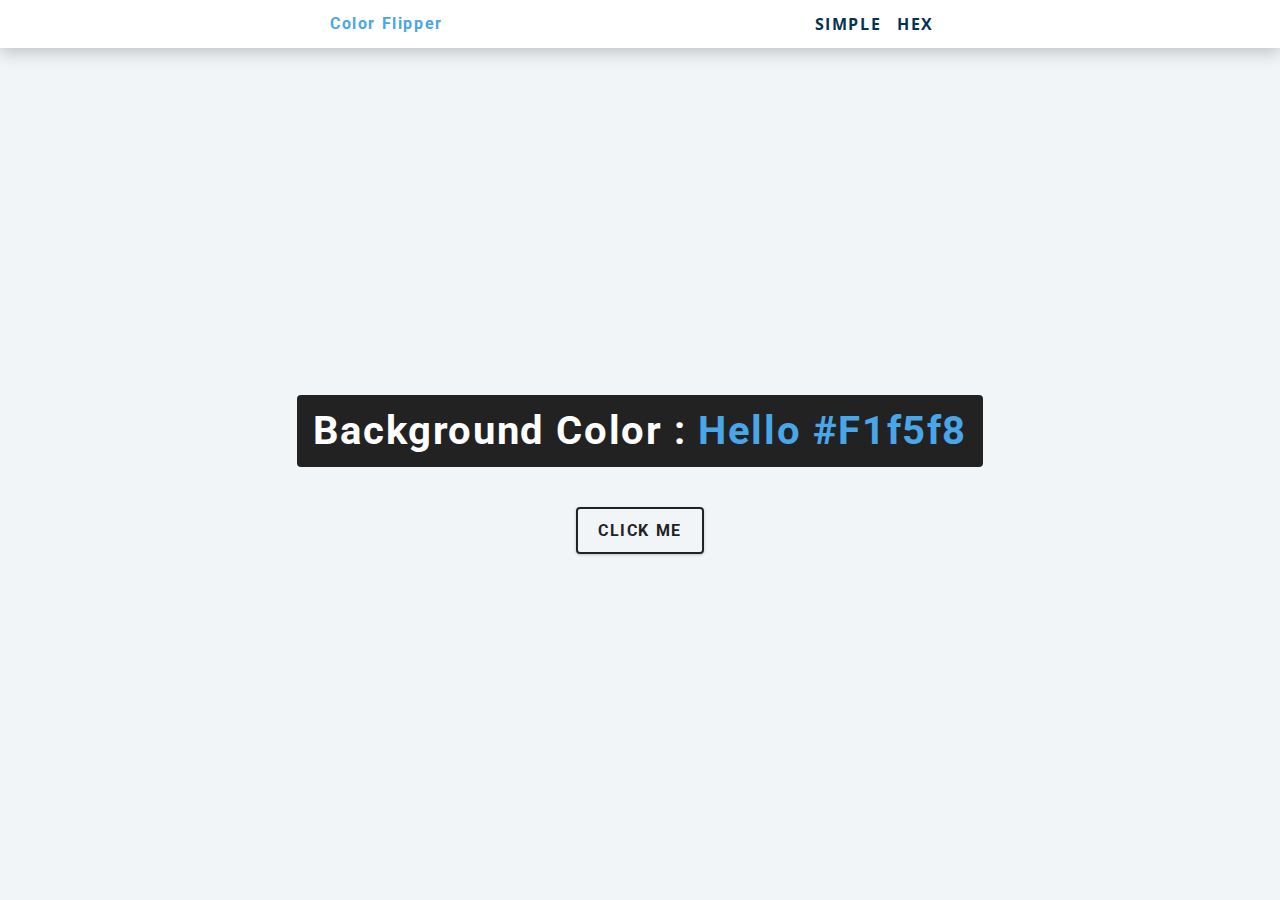
==== hex.html @ 75da498d "Add hex file" ====
<!DOCTYPE html>
<html lang="en">
  <head>
    <meta charset="UTF-8" />
    <meta name="viewport" content="width=device-width, initial-scale=1.0" />
    <title>Color Flipper || Hex</title>

    <!-- styles -->
    <link rel="stylesheet" href="assets/css/style.css">
    <style>

        /* GitHub */
        /* CSS selects by ID to override default style (loaded earlier: higher priority) */
        .repository-content > div #gitpod-btn-container.gitpod-file-btn,
        .file-navigation #gitpod-btn-container {
            margin-left: 6px;
        }
        /* Handle New Repository */
        .repository-content > div #gitpod-btn-container.gitpod-file-btn,
        .TableObject #gitpod-btn-container {
            margin-left: 0px;
            margin-right: 8px;
        }
        
        .no-container {
            margin-bottom: 10px;
            display: flex;
            justify-content: flex-end;
        }
        
        /* Bitbucket */
        #commit-header .commit-actions {
            width: 305px;
        }
        
        .bitbucket-button {
            background: rgba(9, 30, 66, 0.04);
            border: none;
            outline: 0;
            height: 2.28571429em;
            line-height: 1.57142857em;
            box-sizing: border-box;
            border-radius: 3.01px;
            cursor: pointer;
            display: inline-block;
            margin: 0 4px;
            padding: 4px 10px;
            vertical-align: baseline;
            white-space: nowrap;
        }
        
        .bitbucket-button:hover {
            background: rgba(9, 30, 66, 0.08);
        }
        
        .bitbucket-button a, .aui-button a {
            text-decoration: none;
            color: #42526e !important;
            font-family: inherit;
            font-size: 14px;
            font-variant: normal;
            font-weight: 500;
        }
        
        .bitbucket-button a:focus {
            outline: none;
        }</style>
  </head>

  <body>
    <nav>
        <div class="nav-center">
            <h4>color Flipper</h4>
            <ul class="nav-links">
                <li> <a href="index.html">SIMPLE</a></li>
                <li> <a href="hex.html"> HEX </a></li>
            </ul>
        </div>

    </nav>
    <main>
      <div class="container">
        <h2>Background Color : <span class="color">hello #f1f5f8</span></h2>
        <button class="btn btn-hero" id="btn">click me</button>
      </div>
    </main>
    <!-- javascript -->
    <script src="hex.js"></script>
  </body>
</html>
---- assets/css/style.css ----
/*
=============== 
Fonts
===============
*/
@import url("https://fonts.googleapis.com/css?family=Open+Sans|Roboto:400,700&display=swap");

/*
=============== 
Variables
===============
*/

:root {
  /* dark shades of primary color*/
  --clr-primary-1: hsl(205, 86%, 17%);
  --clr-primary-2: hsl(205, 77%, 27%);
  --clr-primary-3: hsl(205, 72%, 37%);
  --clr-primary-4: hsl(205, 63%, 48%);
  /* primary/main color */
  --clr-primary-5: hsl(205, 78%, 60%);
  /* lighter shades of primary color */
  --clr-primary-6: hsl(205, 89%, 70%);
  --clr-primary-7: hsl(205, 90%, 76%);
  --clr-primary-8: hsl(205, 86%, 81%);
  --clr-primary-9: hsl(205, 90%, 88%);
  --clr-primary-10: hsl(205, 100%, 96%);
  /* darkest grey - used for headings */
  --clr-grey-1: hsl(209, 61%, 16%);
  --clr-grey-2: hsl(211, 39%, 23%);
  --clr-grey-3: hsl(209, 34%, 30%);
  --clr-grey-4: hsl(209, 28%, 39%);
  /* grey used for paragraphs */
  --clr-grey-5: hsl(210, 22%, 49%);
  --clr-grey-6: hsl(209, 23%, 60%);
  --clr-grey-7: hsl(211, 27%, 70%);
  --clr-grey-8: hsl(210, 31%, 80%);
  --clr-grey-9: hsl(212, 33%, 89%);
  --clr-grey-10: hsl(210, 36%, 96%);
  --clr-white: #fff;
  --clr-red-dark: hsl(360, 67%, 44%);
  --clr-red-light: hsl(360, 71%, 66%);
  --clr-green-dark: hsl(125, 67%, 44%);
  --clr-green-light: hsl(125, 71%, 66%);
  --clr-black: #222;
  --ff-primary: "Roboto", sans-serif;
  --ff-secondary: "Open Sans", sans-serif;
  --transition: all 0.3s linear;
  --spacing: 0.1rem;
  --radius: 0.25rem;
  --light-shadow: 0 5px 15px rgba(0, 0, 0, 0.1);
  --dark-shadow: 0 5px 15px rgba(0, 0, 0, 0.2);
  --max-width: 1170px;
  --fixed-width: 620px;
}
/*
=============== 
Global Styles
===============
*/

*,
::after,
::before {
  margin: 0;
  padding: 0;
  box-sizing: border-box;
}
body {
  font-family: var(--ff-secondary);
  background: var(--clr-grey-10);
  color: var(--clr-grey-1);
  line-height: 1.5;
  font-size: 0.875rem;
}
ul {
  list-style-type: none;
}
a {
  text-decoration: none;
}
h1,
h2,
h3,
h4 {
  letter-spacing: var(--spacing);
  text-transform: capitalize;
  line-height: 1.25;
  margin-bottom: 0.75rem;
  font-family: var(--ff-primary);
}
h1 {
  font-size: 3rem;
}
h2 {
  font-size: 2rem;
}
h3 {
  font-size: 1.25rem;
}
h4 {
  font-size: 0.875rem;
}
p {
  margin-bottom: 1.25rem;
  color: var(--clr-grey-5);
}
@media screen and (min-width: 800px) {
  h1 {
    font-size: 4rem;
  }
  h2 {
    font-size: 2.5rem;
  }
  h3 {
    font-size: 1.75rem;
  }
  h4 {
    font-size: 1rem;
  }
  body {
    font-size: 1rem;
  }
  h1,
  h2,
  h3,
  h4 {
    line-height: 1;
  }
}
/*  global classes */

/* section */
.section {
  padding: 5rem 0;
}

.section-center {
  width: 90vw;
  margin: 0 auto;
  max-width: 1170px;
}
@media screen and (min-width: 992px) {
  .section-center {
    width: 95vw;
  }
}
main {
  min-height: 100vh;
  display: grid;
  place-items: center;
}

/*
=============== 
Nav
===============
*/
nav {
  background: var(--clr-white);
  height: 3rem;
  display: grid;
  align-items: center;
  box-shadow: var(--dark-shadow);
}
.nav-center {
  width: 90vw;
  max-width: var(--fixed-width);
  margin: 0 auto;
  display: flex;
  align-items: center;
  justify-content: space-between;
}
.nav-center h4 {
  margin-bottom: 0;
  color: var(--clr-primary-5);
}
.nav-links {
  display: flex;
}
nav a {
  text-transform: capitalize;
  font-weight: 700;
  font-size: 1rem;
  color: var(--clr-primary-1);
  letter-spacing: var(--spacing);
  margin-right: 1rem;
}
nav a:hover {
  color: var(--clr-primary-5);
}
/*
=============== 
Container
===============
*/
main {
  min-height: calc(100vh - 3rem);
  display: grid;
  place-items: center;
}
.container {
  text-align: center;
}
.container h2 {
  background: var(--clr-black);
  color: var(--clr-white);
  padding: 1rem;
  border-radius: var(--radius);
  margin-bottom: 2.5rem;
}
.color {
  color: var(--clr-primary-5);
}
.btn-hero {
  font-family: var(--ff-primary);
  text-transform: uppercase;
  background: transparent;
  color: var(--clr-black);
  letter-spacing: var(--spacing);
  display: inline-block;
  font-weight: 700;
  transition: var(--transition);
  border: 2px solid var(--clr-black);
  cursor: pointer;
  box-shadow: 0 1px 3px rgba(0, 0, 0, 0.2);
  border-radius: var(--radius);
  font-size: 1rem;
  padding: 0.75rem 1.25rem;
}
.btn-hero:hover {
  color: var(--clr-white);
  background: var(--clr-black);
}
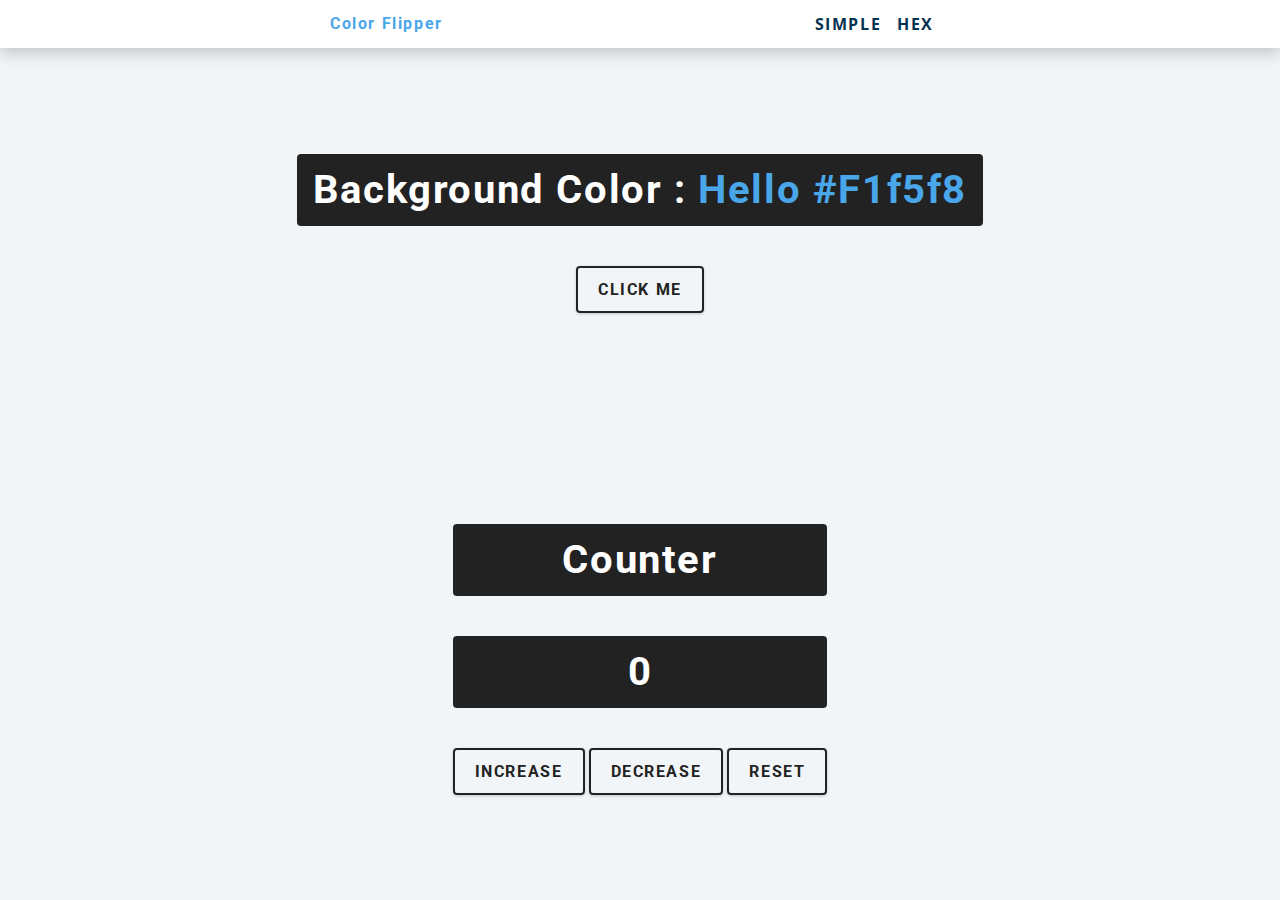
==== commit eb2ca48f: "Add code for the counter" ====
--- a/hex.html
+++ b/hex.html
@@ -83,6 +83,14 @@
         <h2>Background Color : <span class="color">hello #f1f5f8</span></h2>
         <button class="btn btn-hero" id="btn">click me</button>
       </div>
+      <div class="container">
+        <h2>Counter</h2>
+        <h2><span class="value">0</span></h2>
+        <button class="btn btn-hero">Increase</button>
+        <button class="btn btn-hero">Decrease</button>
+        <button class="btn btn-hero">Reset</button>
+        
+      </div>
     </main>
     <!-- javascript -->
     <script src="hex.js"></script>
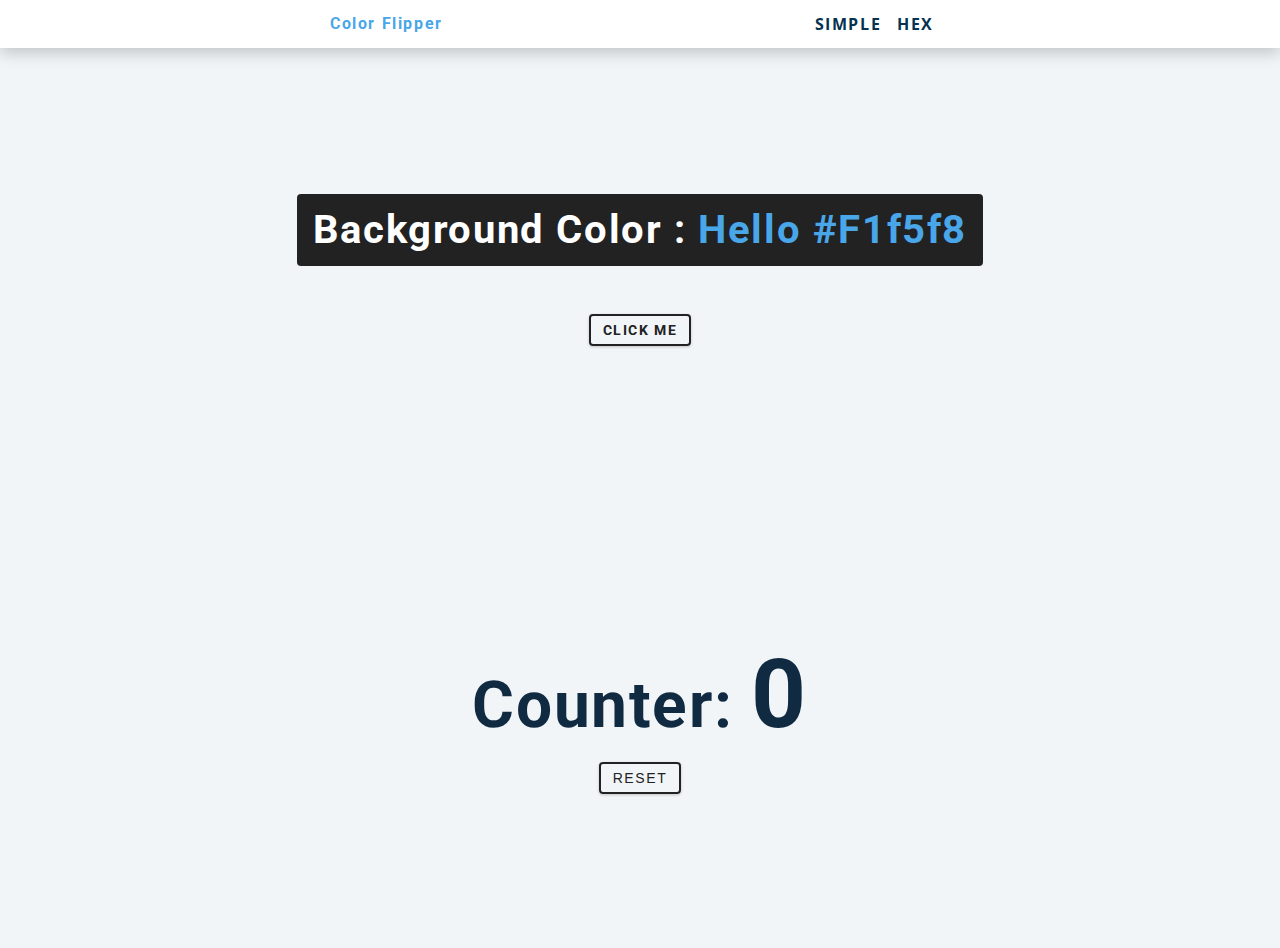
==== commit 16f08923: "Add code for counter" ====
--- a/hex.html
+++ b/hex.html
@@ -84,15 +84,17 @@
         <button class="btn btn-hero" id="btn">click me</button>
       </div>
       <div class="container">
-        <h2>Counter</h2>
-        <h2><span class="value">0</span></h2>
-        <button class="btn btn-hero">Increase</button>
-        <button class="btn btn-hero">Decrease</button>
-        <button class="btn btn-hero">Reset</button>
-        
+        <h1>Counter:
+        <span id="value">0</span> </h1>
+        <div class="button-container">
+         
+          <button class="btn reset">reset</button>
+          
+        </div>
       </div>
     </main>
     <!-- javascript -->
-    <script src="hex.js"></script>
+    <script src="assets/js/hex.js"></script>
+    <script src="assets/js/count.js"></script>
   </body>
 </html>--- a/assets/css/style.css
+++ b/assets/css/style.css
@@ -231,4 +231,195 @@
 .btn-hero:hover {
   color: var(--clr-white);
   background: var(--clr-black);
+}
+
+/*
+=============== 
+Fonts
+===============
+*/
+@import url("https://fonts.googleapis.com/css?family=Open+Sans|Roboto:400,700&display=swap");
+
+/*
+=============== 
+Variables
+===============
+*/
+
+:root {
+  /* dark shades of primary color*/
+  --clr-primary-1: hsl(205, 86%, 17%);
+  --clr-primary-2: hsl(205, 77%, 27%);
+  --clr-primary-3: hsl(205, 72%, 37%);
+  --clr-primary-4: hsl(205, 63%, 48%);
+  /* primary/main color */
+  --clr-primary-5: hsl(205, 78%, 60%);
+  /* lighter shades of primary color */
+  --clr-primary-6: hsl(205, 89%, 70%);
+  --clr-primary-7: hsl(205, 90%, 76%);
+  --clr-primary-8: hsl(205, 86%, 81%);
+  --clr-primary-9: hsl(205, 90%, 88%);
+  --clr-primary-10: hsl(205, 100%, 96%);
+  /* darkest grey - used for headings */
+  --clr-grey-1: hsl(209, 61%, 16%);
+  --clr-grey-2: hsl(211, 39%, 23%);
+  --clr-grey-3: hsl(209, 34%, 30%);
+  --clr-grey-4: hsl(209, 28%, 39%);
+  /* grey used for paragraphs */
+  --clr-grey-5: hsl(210, 22%, 49%);
+  --clr-grey-6: hsl(209, 23%, 60%);
+  --clr-grey-7: hsl(211, 27%, 70%);
+  --clr-grey-8: hsl(210, 31%, 80%);
+  --clr-grey-9: hsl(212, 33%, 89%);
+  --clr-grey-10: hsl(210, 36%, 96%);
+  --clr-white: #fff;
+  --clr-red-dark: hsl(360, 67%, 44%);
+  --clr-red-light: hsl(360, 71%, 66%);
+  --clr-green-dark: hsl(125, 67%, 44%);
+  --clr-green-light: hsl(125, 71%, 66%);
+  --clr-black: #222;
+  --ff-primary: "Roboto", sans-serif;
+  --ff-secondary: "Open Sans", sans-serif;
+  --transition: all 0.3s linear;
+  --spacing: 0.1rem;
+  --radius: 0.25rem;
+  --light-shadow: 0 5px 15px rgba(0, 0, 0, 0.1);
+  --dark-shadow: 0 5px 15px rgba(0, 0, 0, 0.2);
+  --max-width: 1170px;
+  --fixed-width: 620px;
+}
+/*
+=============== 
+Global Styles
+===============
+*/
+
+*,
+::after,
+::before {
+  margin: 0;
+  padding: 0;
+  box-sizing: border-box;
+}
+body {
+  font-family: var(--ff-secondary);
+  background: var(--clr-grey-10);
+  color: var(--clr-grey-1);
+  line-height: 1.5;
+  font-size: 0.875rem;
+}
+ul {
+  list-style-type: none;
+}
+a {
+  text-decoration: none;
+}
+h1,
+h2,
+h3,
+h4 {
+  letter-spacing: var(--spacing);
+  text-transform: capitalize;
+  line-height: 1.25;
+  margin-bottom: 0.75rem;
+  font-family: var(--ff-primary);
+}
+h1 {
+  font-size: 3rem;
+}
+h2 {
+  font-size: 2rem;
+}
+h3 {
+  font-size: 1.25rem;
+}
+h4 {
+  font-size: 0.875rem;
+}
+p {
+  margin-bottom: 1.25rem;
+  color: var(--clr-grey-5);
+}
+@media screen and (min-width: 800px) {
+  h1 {
+    font-size: 4rem;
+  }
+  h2 {
+    font-size: 2.5rem;
+  }
+  h3 {
+    font-size: 1.75rem;
+  }
+  h4 {
+    font-size: 1rem;
+  }
+  body {
+    font-size: 1rem;
+  }
+  h1,
+  h2,
+  h3,
+  h4 {
+    line-height: 1;
+  }
+}
+/*  global classes */
+
+/* section */
+.section {
+  padding: 5rem 0;
+}
+
+.section-center {
+  width: 90vw;
+  margin: 0 auto;
+  max-width: 1170px;
+}
+@media screen and (min-width: 992px) {
+  .section-center {
+    width: 95vw;
+  }
+}
+main {
+  min-height: 100vh;
+  display: grid;
+  place-items: center;
+}
+
+/*
+=============== 
+Counter
+===============
+*/
+
+main {
+  min-height: 100vh;
+  display: grid;
+  place-items: center;
+}
+.container {
+  text-align: center;
+}
+#value {
+  font-size: 6rem;
+  font-weight: bold;
+}
+.btn {
+  text-transform: uppercase;
+  background: transparent;
+  color: var(--clr-black);
+  padding: 0.375rem 0.75rem;
+  letter-spacing: var(--spacing);
+  display: inline-block;
+  transition: var(--transition);
+  font-size: 0.875rem;
+  border: 2px solid var(--clr-black);
+  cursor: pointer;
+  box-shadow: 0 1px 3px rgba(0, 0, 0, 0.2);
+  border-radius: var(--radius);
+  margin: 0.5rem;
+}
+.btn:hover {
+  color: var(--clr-white);
+  background: var(--clr-black);
 }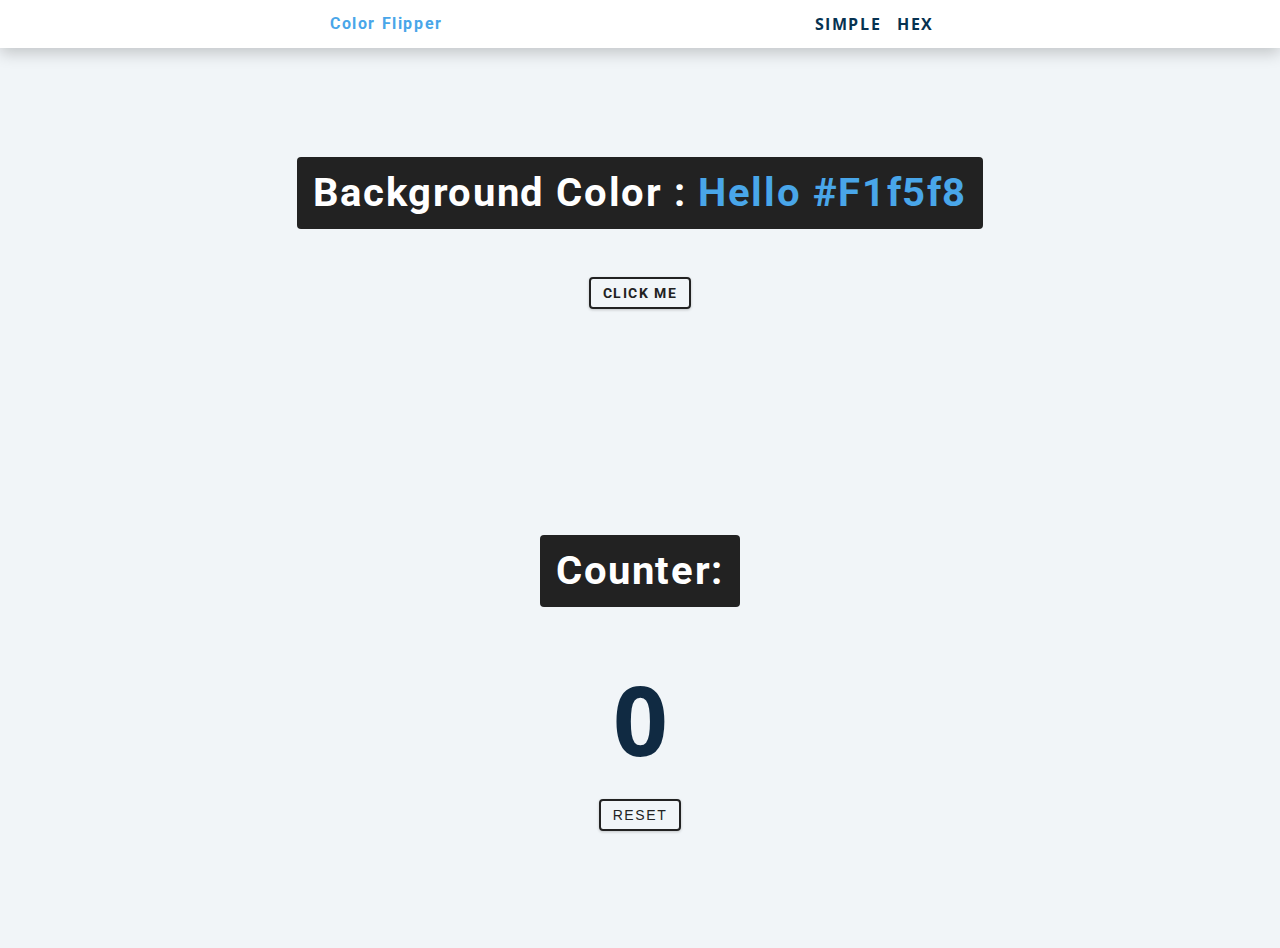
==== commit b87608a1: "Add style" ====
--- a/hex.html
+++ b/hex.html
@@ -84,8 +84,8 @@
         <button class="btn btn-hero" id="btn">click me</button>
       </div>
       <div class="container">
-        <h1>Counter:
-        <span id="value">0</span> </h1>
+        <h2>Counter: </h2>
+        <span id="value">0</span> 
         <div class="button-container">
          
           <button class="btn reset">reset</button>
